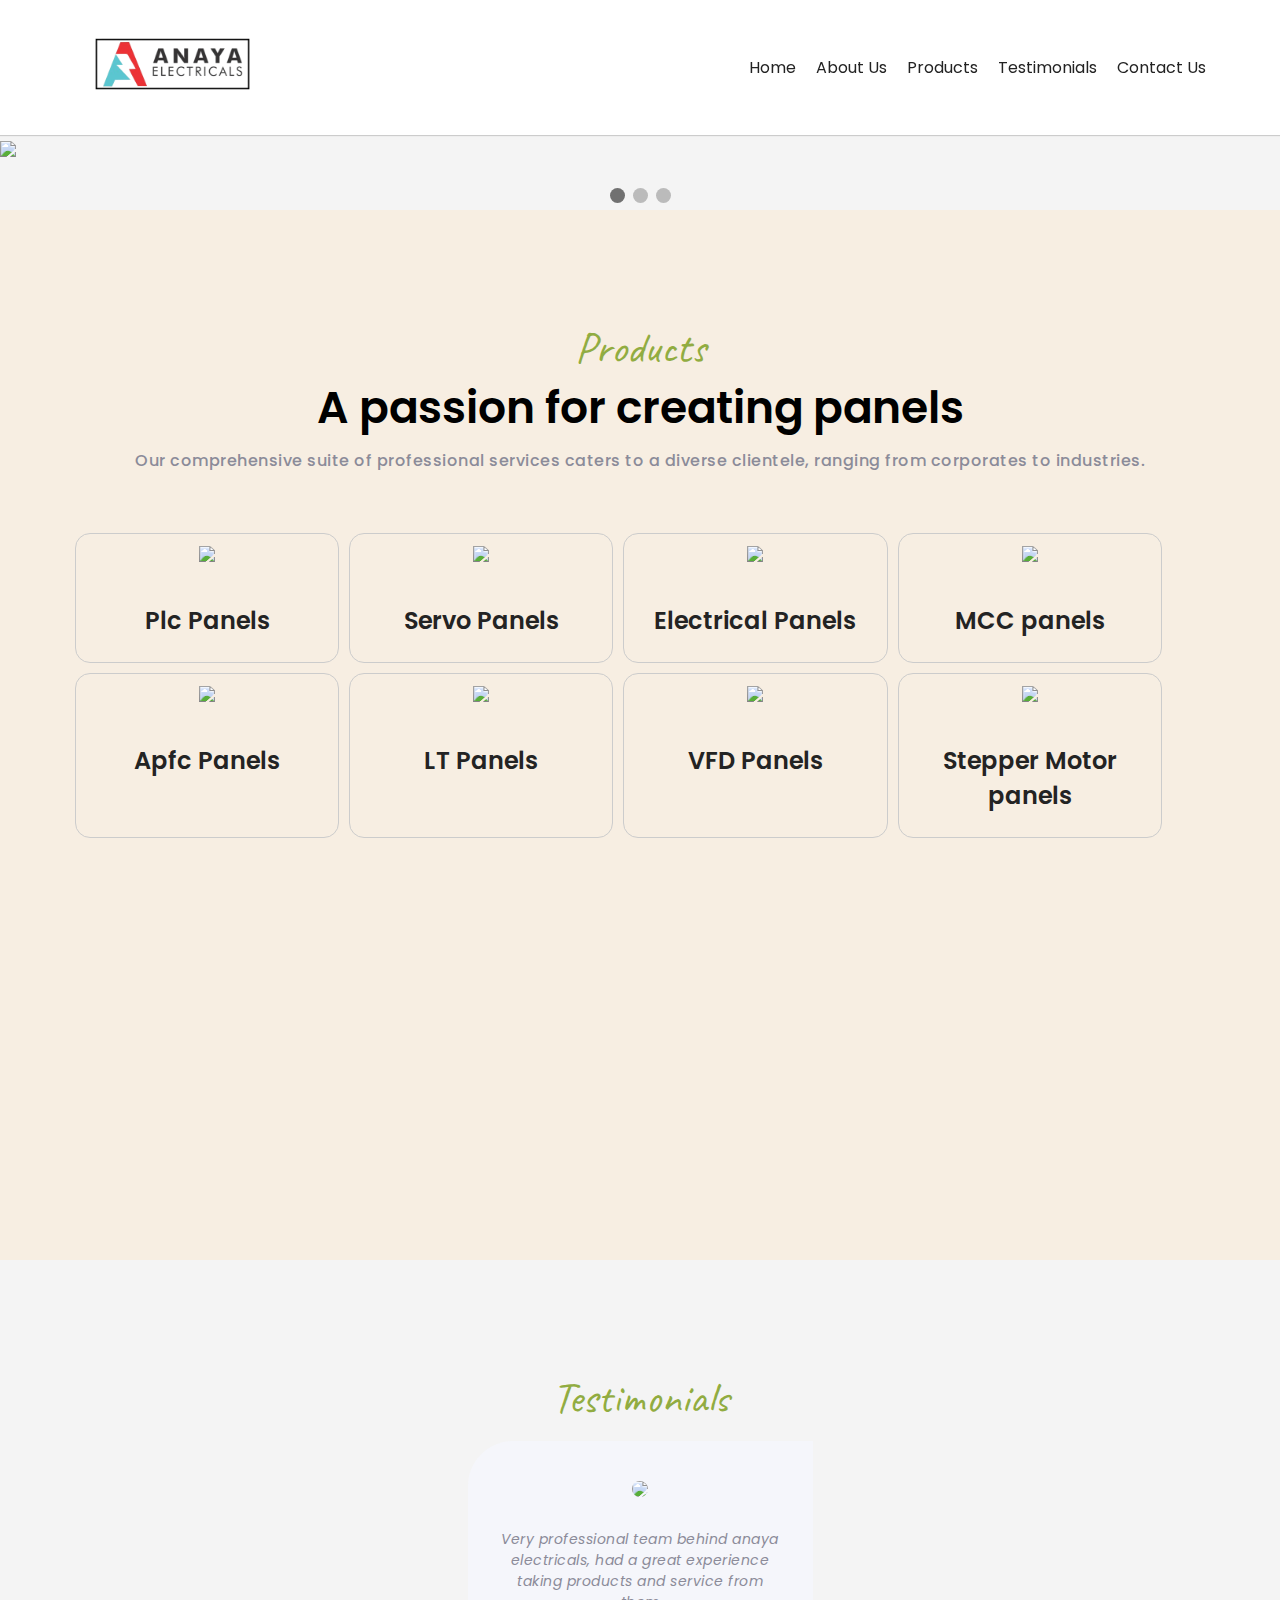
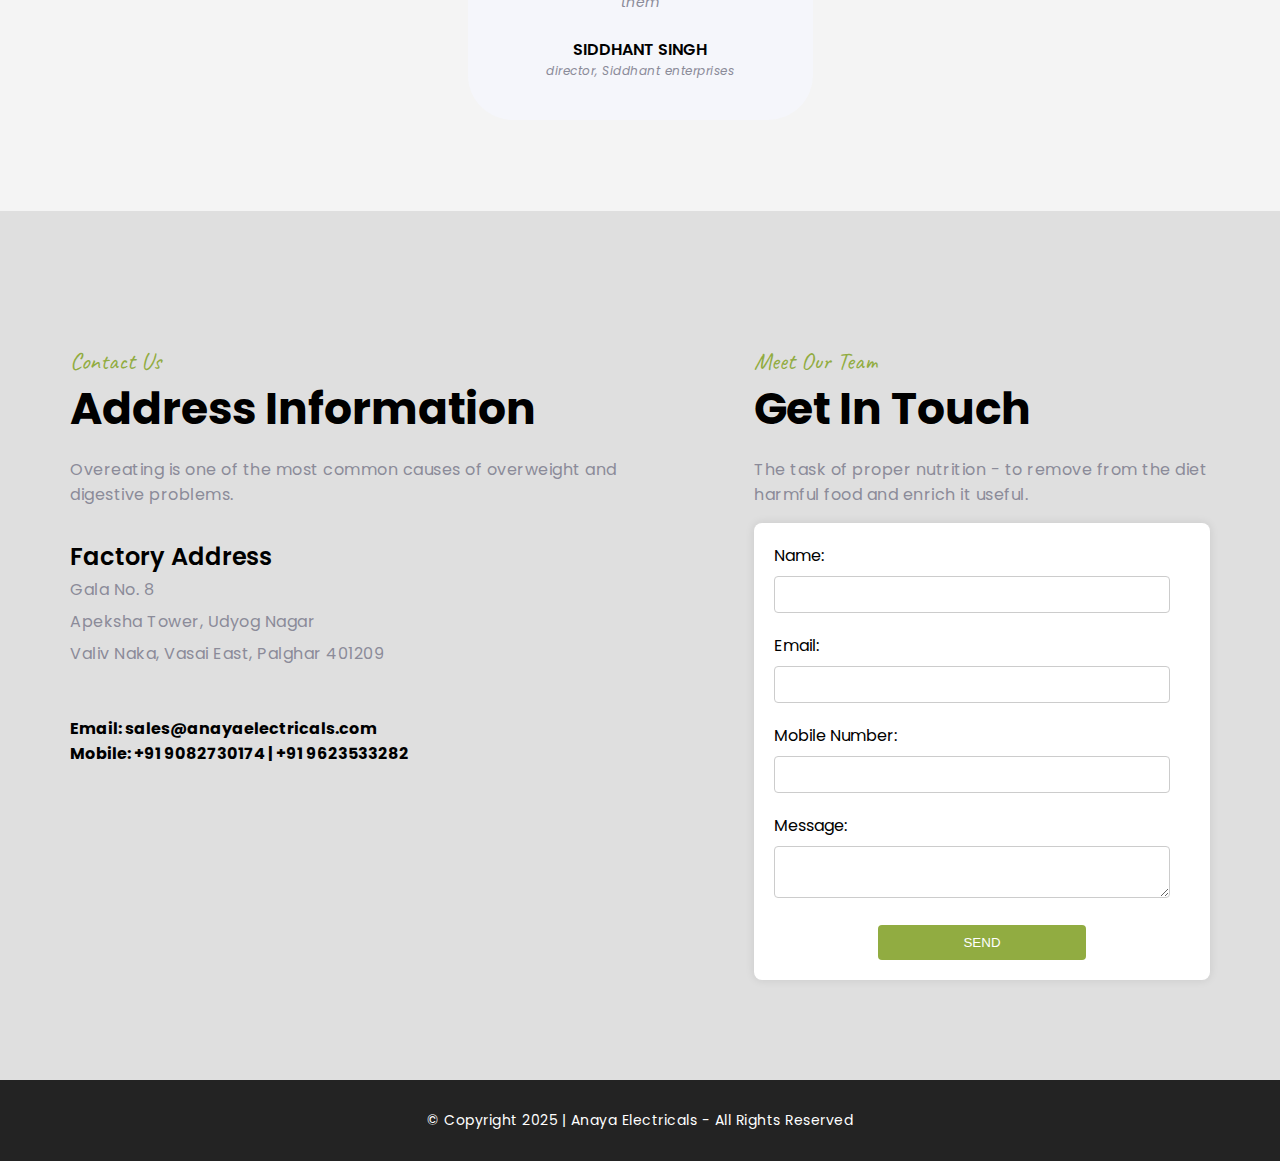
==== index.html @ 305f1609 "Add files via upload" ====
<!DOCTYPE html>
<html lang="en">
<head>
    <meta charset="UTF-8">
    <meta name="viewport" content="width=device-width, initial-scale=1.0">
    <title>AnayaElectricals</title>
    <link rel="icon" type="image/x-icon" href="./Assets/anaya_logo.jpg">
    <link rel="stylesheet" href="styles.css">
    <link href="https://fonts.googleapis.com/css?family=Poppins&display=swap" rel="stylesheet">
    <link href="https://fonts.googleapis.com/css2?family=Caveat:wght@700&display=swap" rel="stylesheet">
    <script src="https://kit.fontawesome.com/f06e9a6095.js" crossorigin="anonymous"></script> 
</head>
<body>
    <header>
        <div id="top-bar">
            <a href="index.html" ><h3 id="logo" ><img src="./Assets/Untitled_design-removebg-preview.png" alt="logo"></h3> </a>
            <div id="menu-wrapper">
                <a href="index.html" class="menu-items">Home</a>      
                <a href="about.html" class="menu-items">About Us</a>      
                <a href="#product-section" class="menu-items">Products</a>
                <a href="#testimonials-section" class="menu-items">Testimonials</a>
                <a href="#address-section" class="menu-items">Contact Us</a>
            </div>
            <i id="menu-toggle-icon" class="fas fa-bars"></i>
        </div>
      </header>
      <div id="sidebar-wrapper">
            <div id="overlay"></div>
                <div id="hidden-menu">
                    <a href="index.html" class="sidemenu-items">Home</a>      
                    <a href="about.html" class="sidemenu-items">About Us</a>      
                    <a href="#product-section" class="sidemenu-items">Products</a>
                    <a href="#testimonials-section" class="sidemenu-items">Testimonials</a>
                    <a href="#address-section" class="sidemenu-items">Contact Us</a>
                </div>
            </div>   
        </div>
    
        <div class="slideshow-container">
          <div class="mySlide">
            <div class="mySlides fade">
              <div class="numbertext">1 / 3</div>
              <img src="Assets/slide3.jpg" style="width:150%">
              <div class="text">Home to best Electrical Panels</div>
            </div>
          </div>  
            <div class="mySlides fade">
              <div class="numbertext">2 / 3</div>
              <img src="Assets/slide2.jpeg" style="width:100%">
              <div class="text">for use in industrial, commercial or anywhere</div>
            </div>
            
            <div class="mySlides fade">
              <div class="numbertext">3 / 3</div>
              <img src="Assets/eletric-panels_900.jpg" style="width:100%">
              <div class="text">Contact us for best quote</div>
            </div>
            
            <a class="prev" onclick="plusSlides(-1)">❮</a>
            <a class="next" onclick="plusSlides(1)">❯</a>
            
            </div>
            <br>
            
        <div style="text-align:center">
            <span class="dot" onclick="currentSlide(1)"></span> 
            <span class="dot" onclick="currentSlide(2)"></span> 
            <span class="dot" onclick="currentSlide(3)"></span> 
        </div>

        <section id="product-section">
            <p id="product-heading">Products</p>
            <h3>A passion for creating panels</h3>
            <p id="store-desc">Our comprehensive suite of professional services caters to a diverse clientele, ranging from corporates to industries.</p>
            <div id="store-items-wrapper">
              <a href="products.html" class="store-item">
                <div class="icon-wrapper"><img src="./Assets/plc.jpeg"></div>
                <h3>Plc Panels</h3>
              </a>
              <a href="products.html" class="store-item">
                <div class="icon-wrapper"><img src="./Assets/Servo-Panels.jpg"></div>
                <h3>Servo Panels</h3>
              </a>
              <a href="products.html" class="store-item">
                <div class="icon-wrapper"><img src="./Assets/electrical-panel.jpeg"></div>
                <h3>Electrical Panels</h3>
              </a>
              <a href="products.html" class="store-item">
                <div class="icon-wrapper"><img src="./Assets/mcc-panel.jpg"></div>
                <h3>MCC panels</h3>
              </a>
              <a href="products.html" class="store-item">
                <div class="icon-wrapper"><img src="./Assets/apfc.png"></div>
                <h3>Apfc Panels</h3>
              </a>
              <a href="products.html" class="store-item">
                <div class="icon-wrapper"><img src="./Assets/ltpanel.jpg"></div>
                <h3>LT Panels</h3>
              </a>
              <a href="products.html" class="store-item">
                <div class="icon-wrapper"><img src="./Assets/vfd.jpeg"></div>
                <h3>VFD Panels</h3>
              </a>
              <a href="products.html" class="store-item">
                <div class="icon-wrapper"><img src="./Assets/stepper.jpg"></div>
                <h3>Stepper Motor panels</h3>
              </a>
            </div>
          </section>
          <section id="testimonials-section">
            <p id="testimonials-heading">Testimonials</p>
            
            <div id="testimonials-wrapper">
              <!-- <div class="testimonial-item">
                <img src="https://mobirise.com/extensions/organicamp/assets/images/face5.jpg" />
                <p class="testimonial-message">Sales consultants are very polite. Many of the products have tried and are ready to prompt and recommend to customers. The staff shows that they completely share the philosophy of proper nutrition, if you can say so.</p>
                <h3 class="testimonial-by">VERONICA KING</h3>
                <p class="job-role">Cook</p>
              </div> -->
              <!-- <div class="testimonial-item">
                <img src="https://mobirise.com/extensions/organicamp/assets/images/face6.jpg" />
                <p class="testimonial-message">The assortment is very wide. From useful organic oils, cereals and teas to specific products for vegetarians, such as sausages and pies without meat.</p>
                <h3 class="testimonial-by">JIM CASH</h3>
                <p class="job-role">Seller</p>
              </div> -->
              <div class="testimonial-item">
                <img src="https://mobirise.com/extensions/organicamp/assets/images/face7.jpg" />
                <p class="testimonial-message">Very professional team behind anaya electricals, had a great experience taking products and service from them </p>
                <h3 class="testimonial-by">siddhant singh</h3>
                <p class="job-role">director, Siddhant enterprises</p>
              </div>
            </div>
          </section>    
          <section id="address-section">
            <div id="address-wrapper">
              <div id="address-wrapper1">
                <p class="green-heading">Contact Us</p>
                <h3 class="section-heading">Address Information</h3>
                <p class="section-description">Overeating is one of the most common causes of overweight and digestive problems.</p>
        
                <h4 class="address-heading">Factory Address</h4>
                <p class="address-lines">
                  Gala No. 8<br>Apeksha Tower, Udyog Nagar<br>Valiv Naka, Vasai East, Palghar 401209
                  </p>
                  <h4><br> Email: sales@anayaelectricals.com<br> Mobile: +91 9082730174 | +91 9623533282</h4>
              </div>
              <div id="address-wrapper2">
                <p class="green-heading">Meet Our Team</p>
                <h3 class="section-heading">Get In Touch</h3>
                <p class="section-description">The task of proper nutrition - to remove from the diet harmful food and enrich it useful.</p>
        
                <form id="contact-form" action="https://formspree.io/f/{your_form_id}" method="POST">
                    <label for="name">Name:</label>
                    <input type="text" id="name" name="name" required>
                    <label for="email">Email:</label>
                    <input type="email" id="email" name="email" required>
                    <label for="mobile">Mobile Number:</label>
                    <input type="number" id="mobile" name="MobileNumber" required>
                    <label for="message">Message:</label>
                    <textarea id="message" name="message" required></textarea>
                    <button type="submit">Send</button>
                </form>
              </div>
            </div>
          </section>
          <footer>© Copyright 2025 | Anaya Electricals - All Rights Reserved</footer>
    <script src="script.js"></script>
</body>
</html>
---- styles.css ----
*{
  scroll-behavior: smooth;
}
body {
    font-family: "Poppins", sans-serif;
    margin: 0 auto;
    background-color: #f4f4f4;
    box-sizing: border-box;
}
  #logo {
    padding-left: 20px;
  }
  #logo img{
    max-height: 170px;
  }
  a{
    text-decoration: none;
  }
  header{
    width: 100%;
    /* height: 15vh; */
    background-color: white;
    box-shadow: 0 1px 1px #ccc;
    position: fixed;
    top: 0;
    left: 0;
    z-index: 1;
  }
  #top-bar {
    width: 90%;
    height: 15vh;
    display: flex;
    align-items: center;
    justify-content: space-between;
    box-sizing: border-box;
    margin: 0 auto;
  }
  .menu-items {
    padding: 0 10px;
    display:inline-block;
    color: #232323
  }
  #menu-wrapper{
    display:flex;
    align-items:center;
  }
  #menu-toggle-icon {
    padding-right: 10px;
    display: none;
    color: rgb(170, 210, 54);
  }
  #sidebar-wrapper{
    width:100%;
    height:100vh;
    background-color:rgb(0,0,0,0.3);
    position: fixed;
    top: 0;
    right: 0;
    z-index: 10;
    display:none;
  }
  #overlay{
    width:100%;
    height:100vh;
    background-color:rgb(0,0,0,0.3);
  }
  #hidden-menu{
    width:50vw;
    height:100vh;
    background-color:white;
    /* margin:0 auto; */
    padding-top: 10%;
    position:fixed;
    top:0;
    right:0;
    z-index: 2;
    display: flex;
    flex-direction: column;
    cursor:pointer;
  }
 
  .sidemenu-items{
    display:inline-block;
    padding:30px;
    border-bottom:2px solid rgb(170, 210, 54);
    color: rgb(170, 210, 54);
  }

  .mySlide {
    display: flex;
    transition: transform 0.5s ease-in-out;
    margin: 0;
    padding: 0
  }
  .mySlides{
    object-fit: cover;
  }
  .mySlides img {
    vertical-align: middle;
    max-width: 100vw;
    max-height: 70vh;
  }
  
  /* Slideshow container */
  .slideshow-container {
    padding-top: 15vh;
    /* max-width: 1200px; */
    position: relative;
    /* width: 300px;
    height: 200px; */
    overflow: hidden;
  }
  
  /* Next & previous buttons */
  .prev, .next {
    cursor: pointer;
    position: absolute;
    top: 50%;
    width: auto;
    padding: 16px;
    margin-top: -22px;
    color: white;
    font-weight: bold;
    font-size: 18px;
    transition: 0.6s ease;
    border-radius: 0 3px 3px 0;
    user-select: none;
  }
  
  /* Position the "next button" to the right */
  .next {
    right: 0;
    border-radius: 3px 0 0 3px;
  }
  
  /* On hover, add a black background color with a little bit see-through */
  .prev:hover, .next:hover {
    background-color: rgba(0,0,0,0.8);
  }
  
  /* Caption text */
  .text {
    color: #ffffff;
    font-size: 25px;
    padding: 8px 12px;
    position: absolute;
    bottom: 8px;
    width: 100%;
    text-align: center;
  }
  
  /* Number text (1/3 etc) */
  .numbertext {
    color: #f2f2f2;
    font-size: 12px;
    padding: 8px 12px;
    position: absolute;
    top: 0;
  }
  
  /* The dots/bullets/indicators */
  .dot {
    cursor: pointer;
    height: 15px;
    width: 15px;
    margin: 0 2px;
    background-color: #bbb;
    border-radius: 50%;
    display: inline-block;
    transition: background-color 0.6s ease;
  }
  
  .active, .dot:hover {
    background-color: #717171;
  }
  
  /* Fading animation */
  .fade {
    animation-name: fade;
    animation-duration: 1.5s;
  }
  

  #product-section {
    width: 100%;
    min-height: 100vh;
    background-color: #f7eee2;
    padding-top: 75px;
    padding-bottom: 75px;
    text-align: center;
  }
  #product-heading {
    color: #91ac41;
    font-size: 44px;
    font-family: "Caveat", cursive;
    margin: 0;
    margin-top: 35px;
  }
  #product-section > h3 {
    font-size: 44px;
    font-weight: 600;
    margin: 0;
    margin-bottom: 8px;
  }
  #store-desc {
    font-size: 16px;
    font-weight: 500;
    margin: 0;
    color: #8b8b99;
    letter-spacing: 0.5px;
    margin-bottom: 55px;
  }
  #store-items-wrapper {
    width: 100%;
    max-width: 1140px;
    display: flex;
    flex-wrap: wrap;
    justify-content: stretch;
    margin: 0 auto;
  }
  .store-item {
    width: 23%;
    text-align: center;
    border: 1px solid #ccc;
    border-radius: 15px;
    transition: box-shadow 0.3s;
    margin: 5px;
  }
  .icon-wrapper {
    display: inline-block;
    padding: 10px;
    /* border-radius: 50%; */
    /* background-color: #e3b375; */
    color: white;
  }
  .icon-wrapper i {
    font-size: 60px;
  }
  .store-item h3 {
    font-size: 24px;
    font-weight: 600;
    color: #232323;
  }
  
  .store-item p {
    font-size: 16px;
    letter-spacing: 0.5px;
    font-weight: 500;
    color: #8b8b99;
  }

  .store-item:hover {
    box-shadow: 0 12px 16px 0 rgba(77, 77, 128, 0.06);
    background-color: #e2ded9;
  }

  #product-display-section{
    height: 100vh;
  }

  #testimonials-section {
    width: 100%;
    padding-top: 75px;
    padding-bottom: 75px;
    text-align: center;
  }

  #about-section, #product-display-section{
    padding: 15vh;
  }
  
  #testimonials-heading, #about-heading {
    color: #91ac41;
    font-size: 44px;
    font-family: "Caveat", cursive;
    margin: 0;
    margin-top: 35px;
  }
  
  #testimonials-section > h3 {
    font-size: 44px;
    font-weight: 600;
    margin: 0;
    margin-bottom: 8px;
  }
  
  #testimonials-desc {
    max-width: 700px;
    font-size: 16px;
    font-weight: 500;
    margin: 0 auto;
    color: #8b8b99;
    letter-spacing: 0.5px;
    margin-bottom: 55px;
  }
  
  #testimonials-wrapper {
    width: 100%;
    max-width: 1140px;
    margin: 0 auto;
    display: flex;
    align-items: center;
    justify-content: center;
  }
  
  .testimonial-item {
    width: 25%;
    text-align: center;
    background-color: #f5f6fb;
    padding: 40px 30px;
    margin: 16px;
    border-top-left-radius: 45px;
    border-bottom-left-radius: 45px;
    border-bottom-right-radius: 45px;
    transition: box-shadow 0.3s;
  }
  
  .testimonial-item:hover {
    box-shadow: 0 12px 16px 0 rgba(39, 39, 47, 0.06);
  }
  
  .testimonial-item img {
    width: 80px;
    margin-bottom: 25px;
    border-radius: 50%;
  }
  
  .testimonial-message {
    font-size: 14px;
    color: #8b8b99;
    letter-spacing: 0.5px;
    font-style: italic;
    margin: 0;
  }
  
  .testimonial-item h3 {
    text-transform: uppercase;
    font-size: 16px;
    font-weight: 600;
    margin-top: 24px;
    margin-bottom: 0px;
  }
  
  .job-role {
    color: #8b8b99;
    font-size: 12px;
    font-style: italic;
    letter-spacing: 0.5px;
    margin: 0;
  }

  #address-section{
    background-color: #dfdfdf;
    padding: 0 50px;
  }
  #address-wrapper {
    width: 100%;
    max-width: 1140px;
    margin: 0 auto;
    display: flex;
    justify-content: space-between;
    padding: 100px 0;
  }
  
  #address-wrapper > div {
    width: 50%;
  }
  
  #address-wrapper > div:last-of-type {
    width: 40%;
  }
  
  .green-heading {
    color: #91ac41;
    font-size: 24px;
    font-family: "Caveat", cursive;
    margin: 0;
    margin-top: 35px;
  }
  
  .section-heading {
    font-size: 600;
    font-size: 44px;
    margin: 0;
  }
  
  .section-description {
    font-size: 16px;
    font-weight: 400;
    color: #8b8b99;
    letter-spacing: 0.5px;
  }
  
  .address-heading {
    font-size: 24px;
    font-weight: 600;
    margin: 0;
    margin-top: 32px;
  }
  
  .address-lines {
    font-size: 16px;
    font-weight: 400;
    color: #8b8b99;
    letter-spacing: 0.5px;
    line-height: 2;
    margin: 0;
  }
h1 {
    text-align: center;
}
form {
    max-width: 600px;
    margin: 0 auto;
    padding: 20px;
    background-color: #fff;
    border-radius: 8px;
    box-shadow: 0 0 10px rgba(0, 0, 0, 0.1);
}
label {
    display: block;
    margin-bottom: 8px;
}
input, textarea {
    width: 90%;
    padding: 10px;
    margin-bottom: 20px;
    border: 1px solid #ccc;
    border-radius: 4px;
}
button {
    display: block;
    width: 50%;
    margin: 0 auto;
    padding: 10px;
    background-color: #91ac41;
    color: #fff;
    text-transform: uppercase;
    border: none;
    border-radius: 4px;
    cursor: pointer;
}

footer {
    background-color: #232323;
    color: white;
    font-size: 14px;
    letter-spacing: 0.5px;
    text-align: center;
    padding: 30px 0px;
  }

  
  @keyframes fade {
    from {opacity: .4} 
    to {opacity: 1}
  }
  
  /* On smaller screens, decrease text size */
  @media only screen and (max-width: 300px) {
    .prev, .next,.text {font-size: 11px}
  }

@media (max-width: 600px) {
    #menu-wrapper {
      display: none;
    }
    #menu-toggle-icon {
      display: block;
    }

    .slideshow-container {
      padding-top: 20vh;
    }

    .mySlides > img{
      height: 12em;
    }

    #store-section {
        padding: 16px;
        box-sizing: border-box;
      }
    
      #store-section h3 {
        font-size: 28px;
      }
    
      #store-items-wrapper {
        flex-direction: column;
        text-align: center;
      }
    
      .store-item {
        width: 100%;
        box-sizing: border-box;
      }
    
      #testimonials-section {
        padding: 16px;
        box-sizing: border-box;
      }
    
      #testimonials-section > h3 {
        font-size: 28px;
      }
    
      #testimonials-wrapper {
        flex-direction: column;
      }
    
      .testimonial-item {
        width: 100%;
        box-sizing: border-box;
      }
      .testimonial-by {
        font-size: important 18px;
      }

      #address-section{
        background-color: #dfdfdf;
        padding: 0;
      }
      #address-wrapper {
        flex-direction: column;
        justify-content: start;
        align-items: center;
        /* padding: 16px; */
        padding-top: 0;
        box-sizing: border-box;
      }
    
      #address-wrapper1 {
        width: 75%;
      }
    
      #address-wrapper2 {
        width: 75%;
      }

      #address-wrapper > div {
        width: 75%;
      }
      
      #address-wrapper > div:last-of-type {
        width: 75%;
      }
}
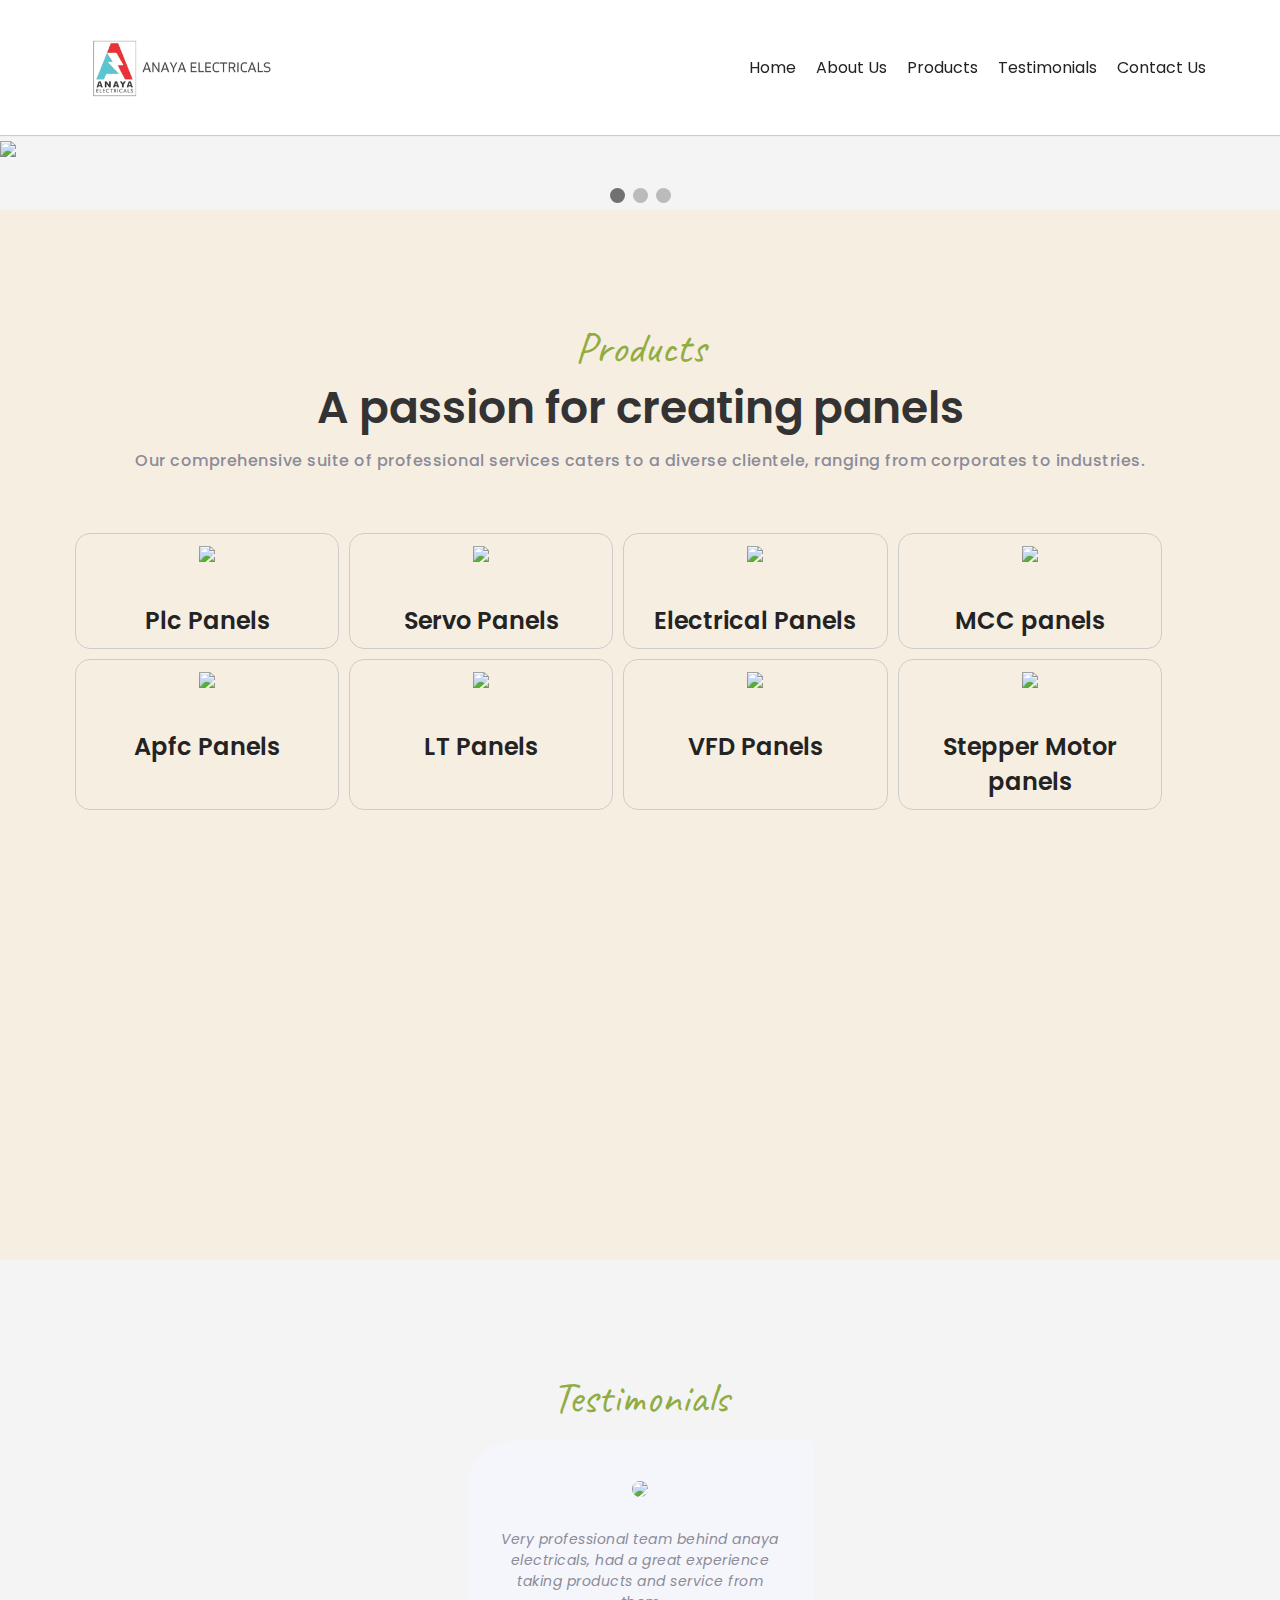
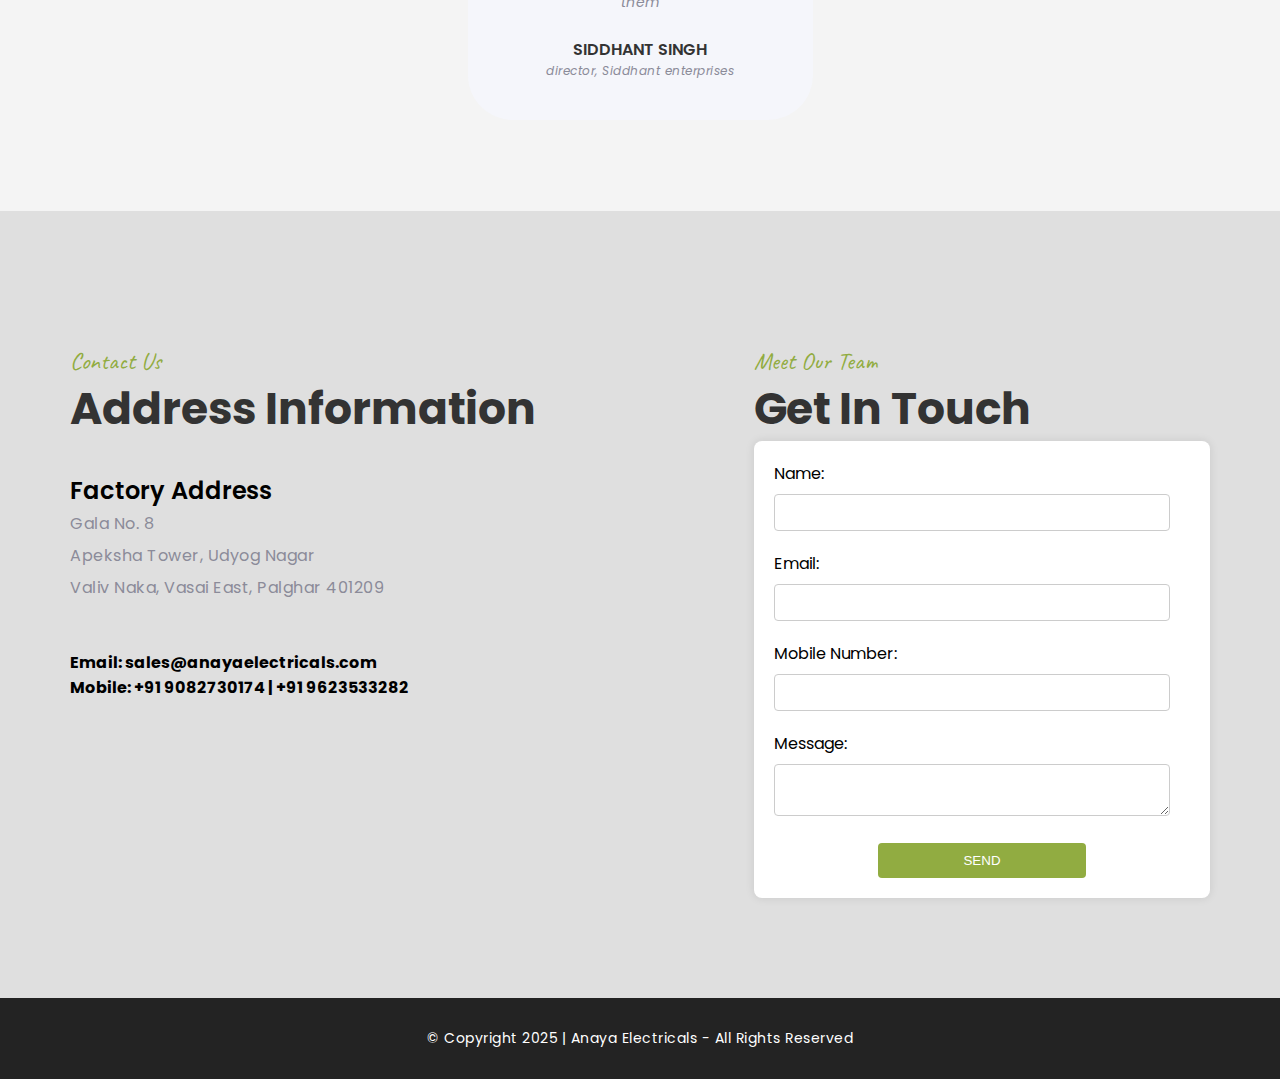
==== commit e2cf9d4a: "products pages added" ====
--- a/index.html
+++ b/index.html
@@ -13,7 +13,7 @@
 <body>
     <header>
         <div id="top-bar">
-            <a href="index.html" ><h3 id="logo" ><img src="./Assets/Untitled_design-removebg-preview.png" alt="logo"></h3> </a>
+            <a href="index.html" ><h3 id="logo" ><img src="./Assets/ANAYA_ELECTRICALS-logo.png" alt="logo"></h3> </a>
             <div id="menu-wrapper">
                 <a href="index.html" class="menu-items">Home</a>      
                 <a href="about.html" class="menu-items">About Us</a>      
@@ -73,35 +73,35 @@
             <h3>A passion for creating panels</h3>
             <p id="store-desc">Our comprehensive suite of professional services caters to a diverse clientele, ranging from corporates to industries.</p>
             <div id="store-items-wrapper">
-              <a href="products.html" class="store-item">
+              <a href="plc-panel.html" class="store-item">
                 <div class="icon-wrapper"><img src="./Assets/plc.jpeg"></div>
                 <h3>Plc Panels</h3>
               </a>
-              <a href="products.html" class="store-item">
+              <a href="servo-panel.html" class="store-item">
                 <div class="icon-wrapper"><img src="./Assets/Servo-Panels.jpg"></div>
                 <h3>Servo Panels</h3>
               </a>
-              <a href="products.html" class="store-item">
+              <a href="electrical-panel.html" class="store-item">
                 <div class="icon-wrapper"><img src="./Assets/electrical-panel.jpeg"></div>
                 <h3>Electrical Panels</h3>
               </a>
-              <a href="products.html" class="store-item">
+              <a href="mcc-panel.html" class="store-item">
                 <div class="icon-wrapper"><img src="./Assets/mcc-panel.jpg"></div>
                 <h3>MCC panels</h3>
               </a>
-              <a href="products.html" class="store-item">
+              <a href="apfc-panel.html" class="store-item">
                 <div class="icon-wrapper"><img src="./Assets/apfc.png"></div>
                 <h3>Apfc Panels</h3>
               </a>
-              <a href="products.html" class="store-item">
+              <a href="LT-panels.html" class="store-item">
                 <div class="icon-wrapper"><img src="./Assets/ltpanel.jpg"></div>
                 <h3>LT Panels</h3>
               </a>
-              <a href="products.html" class="store-item">
+              <a href="vfd-panel.html" class="store-item">
                 <div class="icon-wrapper"><img src="./Assets/vfd.jpeg"></div>
                 <h3>VFD Panels</h3>
               </a>
-              <a href="products.html" class="store-item">
+              <a href="stepper-motor-panel.html" class="store-item">
                 <div class="icon-wrapper"><img src="./Assets/stepper.jpg"></div>
                 <h3>Stepper Motor panels</h3>
               </a>
@@ -136,8 +136,7 @@
               <div id="address-wrapper1">
                 <p class="green-heading">Contact Us</p>
                 <h3 class="section-heading">Address Information</h3>
-                <p class="section-description">Overeating is one of the most common causes of overweight and digestive problems.</p>
-        
+                        
                 <h4 class="address-heading">Factory Address</h4>
                 <p class="address-lines">
                   Gala No. 8<br>Apeksha Tower, Udyog Nagar<br>Valiv Naka, Vasai East, Palghar 401209
@@ -147,8 +146,7 @@
               <div id="address-wrapper2">
                 <p class="green-heading">Meet Our Team</p>
                 <h3 class="section-heading">Get In Touch</h3>
-                <p class="section-description">The task of proper nutrition - to remove from the diet harmful food and enrich it useful.</p>
-        
+                        
                 <form id="contact-form" action="https://formspree.io/f/{your_form_id}" method="POST">
                     <label for="name">Name:</label>
                     <input type="text" id="name" name="name" required>
--- a/styles.css
+++ b/styles.css
@@ -11,7 +11,7 @@
     padding-left: 20px;
   }
   #logo img{
-    max-height: 170px;
+    max-height: 70px;
   }
   a{
     text-decoration: none;
@@ -254,11 +254,7 @@
     background-color: #e2ded9;
   }
 
-  #product-display-section{
-    height: 100vh;
-  }
-
-  #testimonials-section {
+    #testimonials-section {
     width: 100%;
     padding-top: 75px;
     padding-bottom: 75px;
@@ -545,4 +541,66 @@
       #address-wrapper > div:last-of-type {
         width: 75%;
       }
-}+}
+
+main{
+  padding: 20px 0;
+  /* height: 200vh; */
+}
+
+.product-detail {
+  display: flex;
+  gap: 20px;
+  /* height: 300vh; */
+}
+
+/*  */
+
+.product-image{
+  width: 50%;
+}
+.product-image > img{
+  width: 30vw;
+}
+
+.product-info h2 {
+  font-size: 1.5em;
+  margin-bottom: 10px;
+}
+
+h3 {
+  color: #333;
+  margin-bottom: 10px;
+}
+
+.functionalities ul {
+  list-style-type: disc;
+  margin-left: 20px;
+}
+
+.functionalities ul li {
+  margin-bottom: 10px;
+}
+
+.long-description, .applications {
+  margin-top: 15px;
+}
+
+
+/* Responsive design */
+@media (max-width: 768px) {
+  .product-detail {
+    flex-direction: column;
+    gap: 15px;
+  }
+  main{
+    padding: 50px 0;
+    /* height: 400vh; */
+  }
+  .product-image{
+    width: 100%;
+  }
+  .product-image > img{
+    width: 60vw;
+  }
+}
